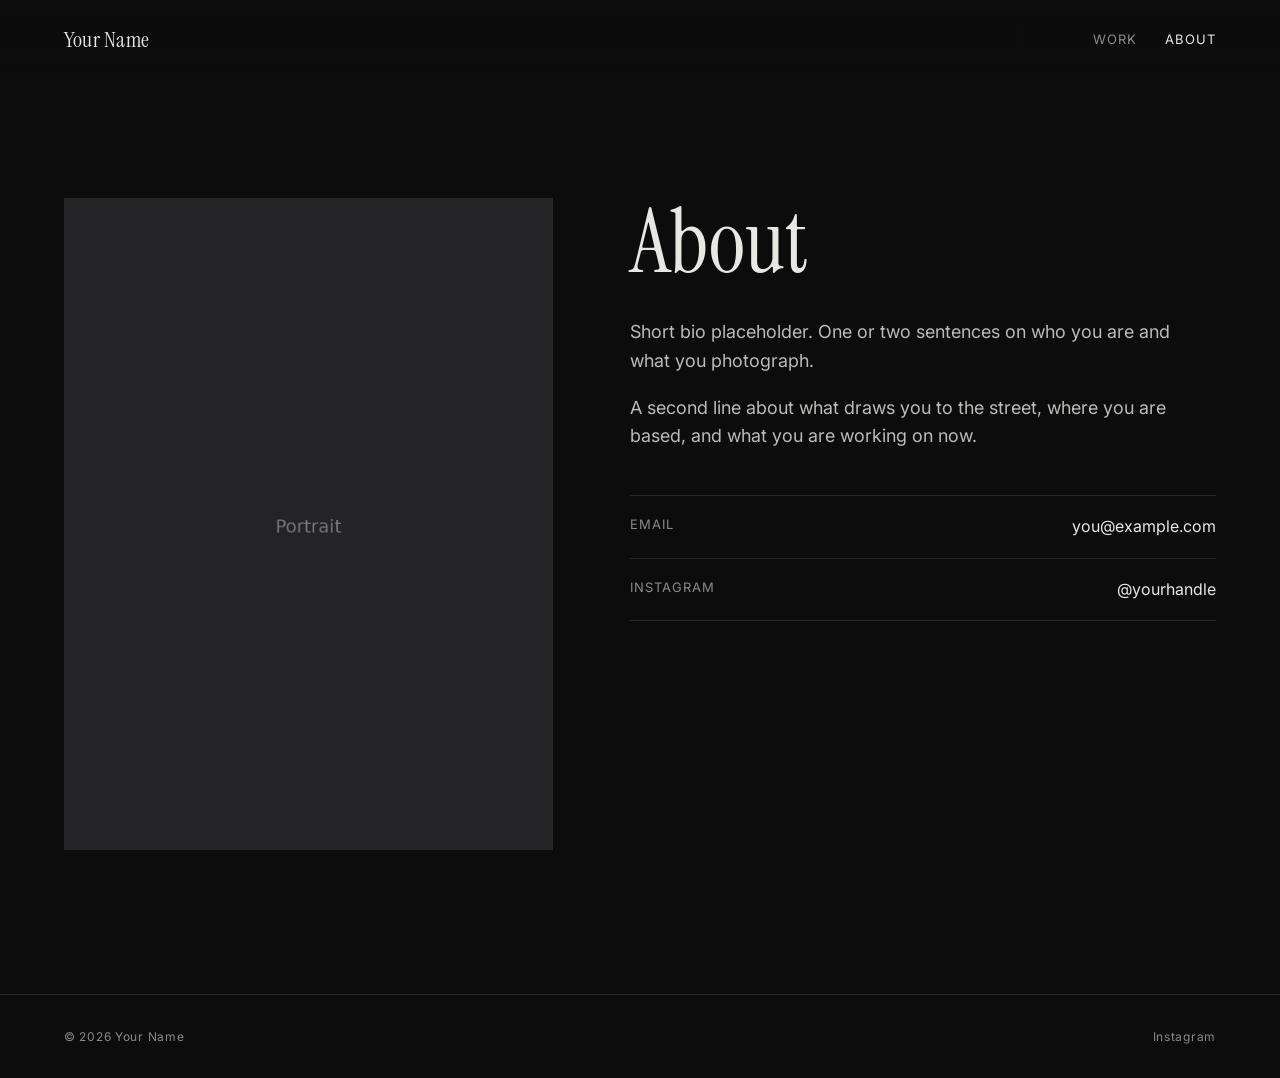
==== about.html @ cafe587d "Add minimal dark photography portfolio with placeholder content Co-Authored-By: Claude Opus 5.5 <nor" ====
<!DOCTYPE html>
<html lang="en">
<head>
  <meta charset="utf-8">
  <meta name="viewport" content="width=device-width, initial-scale=1, viewport-fit=cover">
  <meta name="theme-color" content="#0c0c0c">
  <meta name="description" content="Street and documentary photography portfolio.">
  <title>About — NAME</title>
  <link rel="preconnect" href="https://fonts.googleapis.com">
  <link rel="preconnect" href="https://fonts.gstatic.com" crossorigin>
  <link href="https://fonts.googleapis.com/css2?family=Instrument+Serif&family=Inter:wght@400;500&display=swap" rel="stylesheet">
  <link rel="stylesheet" href="assets/style.css">
</head>
<body data-page="about">
  <main></main>
  <script src="content.js"></script>
  <script src="assets/site.js"></script>
</body>
</html>
---- assets/style.css ----
:root {
  --bg: #0c0c0c;
  --bg-soft: #151515;
  --text: #e9e7e3;
  --muted: #8b8a87;
  --line: #262626;
  --serif: "Instrument Serif", Georgia, "Times New Roman", serif;
  --sans: "Inter", -apple-system, BlinkMacSystemFont, "Segoe UI", Roboto, sans-serif;
  --ease: cubic-bezier(.2, .7, .2, 1);
  --pad: clamp(20px, 5vw, 64px);
  --max: 1280px;
}

* { box-sizing: border-box; margin: 0; padding: 0; }
html { scroll-behavior: smooth; -webkit-text-size-adjust: 100%; }
body {
  background: var(--bg);
  color: var(--text);
  font-family: var(--sans);
  font-size: 16px;
  line-height: 1.6;
  -webkit-font-smoothing: antialiased;
  opacity: 0;
  transition: opacity .6s var(--ease);
}
body.is-ready { opacity: 1; }
body.is-leaving { opacity: 0; transition-duration: .35s; }
img { display: block; max-width: 100%; }
a { color: inherit; text-decoration: none; }
::selection { background: var(--text); color: var(--bg); }

/* ---------- Header ---------- */
.site-header {
  position: fixed; inset: 0 0 auto 0; z-index: 50;
  display: flex; justify-content: space-between; align-items: center;
  padding: 22px max(var(--pad), calc((100vw - var(--max)) / 2 + var(--pad)));
  background: linear-gradient(to bottom, rgba(12,12,12,.92), rgba(12,12,12,0));
  transition: transform .5s var(--ease);
}
.site-header.is-hidden { transform: translateY(-100%); }
.brand { font-family: var(--serif); font-size: 22px; letter-spacing: .01em; }
.nav { display: flex; gap: 28px; font-size: 13px; letter-spacing: .08em; text-transform: uppercase; }
.nav a { color: var(--muted); transition: color .3s; }
.nav a:hover, .nav a.is-active { color: var(--text); }

main { padding: 0 var(--pad); max-width: var(--max); margin: 0 auto; }

/* ---------- Hero ---------- */
.hero {
  min-height: 78vh; min-height: 78svh;
  display: flex; flex-direction: column; justify-content: flex-end;
  padding-bottom: 9vh;
}
.hero h1 {
  font-family: var(--serif); font-weight: 400;
  font-size: clamp(52px, 11vw, 148px); line-height: .95; letter-spacing: -.01em;
}
.hero p { color: var(--muted); margin-top: 20px; font-size: clamp(15px, 1.6vw, 18px); }
.scroll-hint {
  margin-top: 48px; width: 1px; height: 56px; background: var(--line); position: relative; overflow: hidden;
}
.scroll-hint::after {
  content: ""; position: absolute; left: 0; top: -56px; width: 1px; height: 56px; background: var(--text);
  animation: hint 2.4s var(--ease) infinite;
}
@keyframes hint { to { top: 56px; } }

/* ---------- Series index ---------- */
.series-list { display: grid; grid-template-columns: 1fr; gap: clamp(56px, 9vw, 120px); padding: 4vh 0 16vh; }
@media (min-width: 900px) {
  .series-list { grid-template-columns: 1fr 1fr; column-gap: clamp(32px, 5vw, 72px); }
  .series-card:nth-child(even) { margin-top: 18vh; }
}
.series-card { display: block; }
.frame { position: relative; overflow: hidden; background: var(--bg-soft); aspect-ratio: 4 / 3; }
.frame img { width: 100%; height: 100%; object-fit: cover; transition: transform 1.4s var(--ease), opacity .8s var(--ease); }
.series-card:hover .frame img { transform: scale(1.035); }
.card-meta { display: flex; justify-content: space-between; align-items: baseline; gap: 16px; margin-top: 18px; }
.card-meta h2 { font-family: var(--serif); font-weight: 400; font-size: clamp(26px, 3vw, 36px); line-height: 1.1; }
.card-meta span { color: var(--muted); font-size: 13px; letter-spacing: .06em; white-space: nowrap; }
.card-index { color: var(--muted); font-size: 12px; letter-spacing: .12em; margin-bottom: 14px; }

/* ---------- Series page ---------- */
.series-head { padding: 22vh 0 10vh; max-width: 760px; }
.series-head .eyebrow { color: var(--muted); font-size: 12px; letter-spacing: .14em; text-transform: uppercase; }
.series-head h1 { font-family: var(--serif); font-weight: 400; font-size: clamp(44px, 8vw, 104px); line-height: 1; margin: 18px 0 28px; }
.series-head p { color: #bdbbb7; font-size: clamp(16px, 1.5vw, 18px); max-width: 620px; }

.photos { display: flex; flex-direction: column; align-items: center; gap: clamp(48px, 12vh, 140px); padding-bottom: 14vh; }
.photo { width: 100%; max-width: 1180px; cursor: zoom-in; }
.photo .frame { aspect-ratio: 4 / 3; }
.photo.vertical { max-width: min(100%, calc(86vh * 3 / 4)); }
.photo.vertical .frame { aspect-ratio: 3 / 4; }
.photo figcaption { color: var(--muted); font-size: 12px; letter-spacing: .08em; margin-top: 12px; }

.next-series { border-top: 1px solid var(--line); padding: 10vh 0 14vh; display: block; }
.next-series small { color: var(--muted); font-size: 12px; letter-spacing: .14em; text-transform: uppercase; }
.next-series div { font-family: var(--serif); font-size: clamp(36px, 6vw, 72px); line-height: 1.05; margin-top: 12px; transition: transform .6s var(--ease); }
.next-series:hover div { transform: translateX(12px); }

/* ---------- About ---------- */
.about { display: grid; gap: clamp(40px, 6vw, 96px); padding: 22vh 0 16vh; align-items: start; }
@media (min-width: 900px) { .about { grid-template-columns: 5fr 6fr; } }
.about .frame { aspect-ratio: 3 / 4; }
.about h1 { font-family: var(--serif); font-weight: 400; font-size: clamp(44px, 7vw, 88px); line-height: 1; margin-bottom: 32px; }
.about p { color: #bdbbb7; margin-bottom: 18px; max-width: 560px; font-size: clamp(16px, 1.5vw, 18px); }
.contact { margin-top: 44px; border-top: 1px solid var(--line); }
.contact a { display: flex; justify-content: space-between; padding: 18px 0; border-bottom: 1px solid var(--line); transition: padding .4s var(--ease), color .3s; }
.contact a span:first-child { color: var(--muted); font-size: 13px; letter-spacing: .08em; text-transform: uppercase; }
.contact a:hover { padding-left: 10px; }

/* ---------- Footer ---------- */
.site-footer { padding: 32px var(--pad); color: var(--muted); font-size: 12px; letter-spacing: .06em; display: flex; justify-content: space-between; max-width: var(--max); margin: 0 auto; border-top: 1px solid var(--line); }

/* ---------- Scroll reveal ---------- */
.reveal { opacity: 0; transform: translateY(36px); transition: opacity 1.1s var(--ease), transform 1.1s var(--ease); }
.reveal.is-visible { opacity: 1; transform: none; }
.frame img { opacity: 0; }
.frame img.is-loaded { opacity: 1; }

/* ---------- Lightbox ---------- */
.lightbox {
  position: fixed; inset: 0; z-index: 100; background: rgba(8,8,8,.97);
  display: flex; align-items: center; justify-content: center;
  opacity: 0; pointer-events: none; transition: opacity .45s var(--ease);
}
.lightbox.is-open { opacity: 1; pointer-events: auto; }
.lightbox img { max-width: 94vw; max-height: 88vh; object-fit: contain; transition: opacity .35s var(--ease), transform .5s var(--ease); }
.lightbox img.is-switching { opacity: 0; transform: scale(.985); }
.lb-btn { position: absolute; background: none; border: 0; color: var(--muted); font: inherit; font-size: 13px; letter-spacing: .1em; text-transform: uppercase; padding: 18px; cursor: pointer; transition: color .3s; }
.lb-btn:hover { color: var(--text); }
.lb-close { top: 8px; right: 8px; }
.lb-prev { left: 4px; top: 50%; transform: translateY(-50%); }
.lb-next { right: 4px; top: 50%; transform: translateY(-50%); }
.lb-count { position: absolute; bottom: 20px; left: 50%; transform: translateX(-50%); color: var(--muted); font-size: 12px; letter-spacing: .12em; }
@media (max-width: 700px) { .lb-prev, .lb-next { display: none; } }

@media (prefers-reduced-motion: reduce) {
  html { scroll-behavior: auto; }
  *, *::before, *::after { transition-duration: .01ms !important; animation: none !important; }
  .reveal { opacity: 1; transform: none; }
}
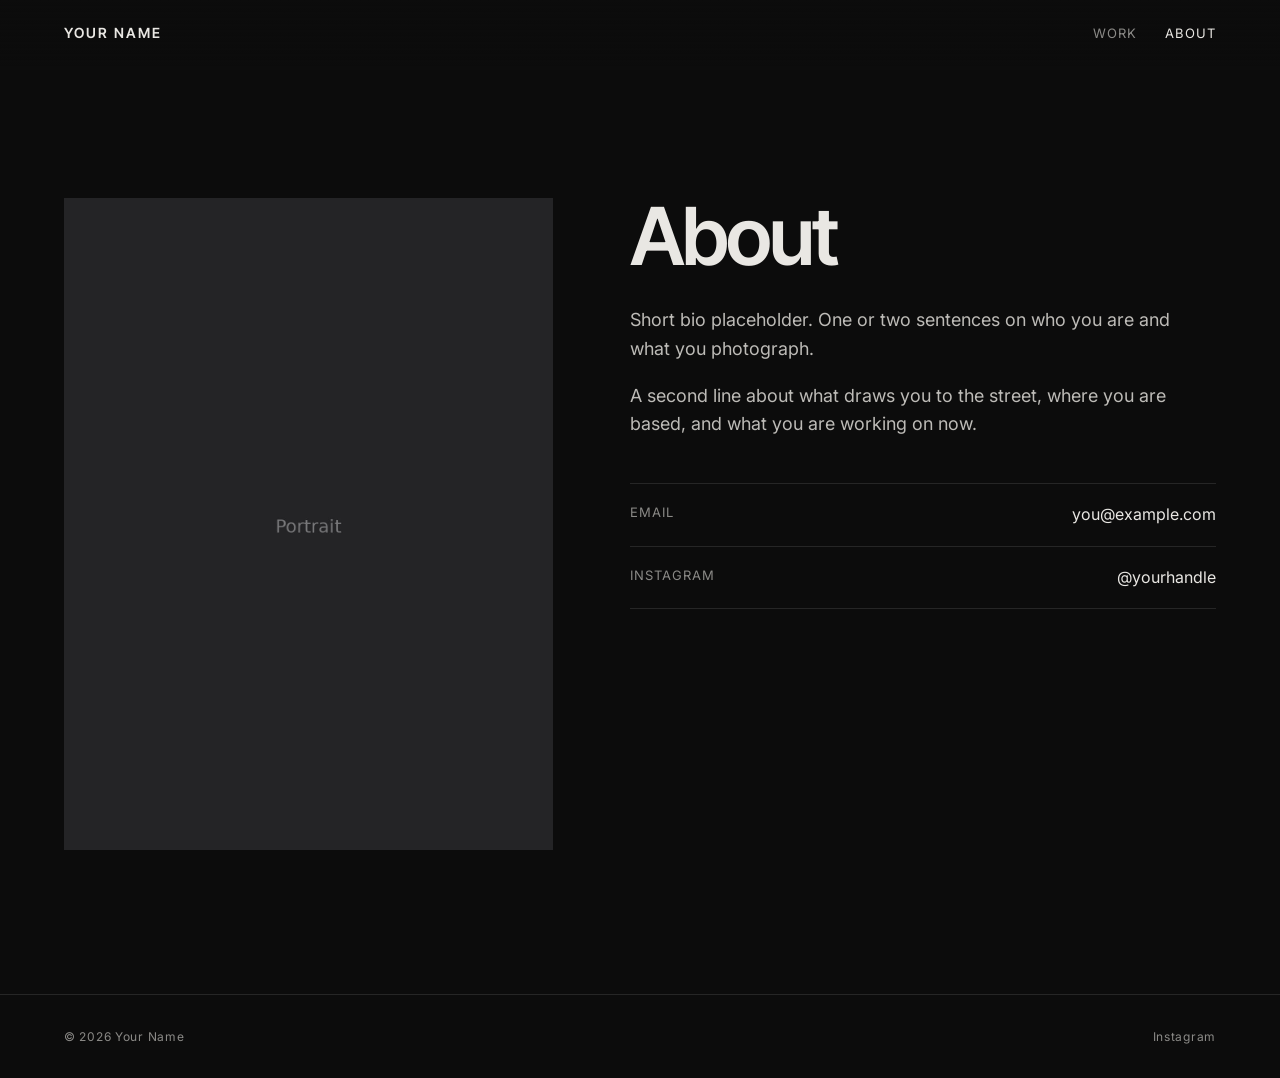
==== commit 61dd5ff0: "Switch headings to Inter Tight grotesque Co-Authored-By: Claude Opus 5.5 <noreply@anthropic.com> Cla" ====
--- a/about.html
+++ b/about.html
@@ -8,7 +8,7 @@
   <title>About — NAME</title>
   <link rel="preconnect" href="https://fonts.googleapis.com">
   <link rel="preconnect" href="https://fonts.gstatic.com" crossorigin>
-  <link href="https://fonts.googleapis.com/css2?family=Instrument+Serif&family=Inter:wght@400;500&display=swap" rel="stylesheet">
+  <link href="https://fonts.googleapis.com/css2?family=Inter+Tight:wght@500;600&family=Inter:wght@400;500&display=swap" rel="stylesheet">
   <link rel="stylesheet" href="assets/style.css">
 </head>
 <body data-page="about">
--- a/assets/style.css
+++ b/assets/style.css
@@ -4,7 +4,7 @@
   --text: #e9e7e3;
   --muted: #8b8a87;
   --line: #262626;
-  --serif: "Instrument Serif", Georgia, "Times New Roman", serif;
+  --display: "Inter Tight", "Inter", -apple-system, "Helvetica Neue", Arial, sans-serif;
   --sans: "Inter", -apple-system, BlinkMacSystemFont, "Segoe UI", Roboto, sans-serif;
   --ease: cubic-bezier(.2, .7, .2, 1);
   --pad: clamp(20px, 5vw, 64px);
@@ -38,7 +38,7 @@
   transition: transform .5s var(--ease);
 }
 .site-header.is-hidden { transform: translateY(-100%); }
-.brand { font-family: var(--serif); font-size: 22px; letter-spacing: .01em; }
+.brand { font-family: var(--display); font-weight: 600; font-size: 14px; letter-spacing: .14em; text-transform: uppercase; }
 .nav { display: flex; gap: 28px; font-size: 13px; letter-spacing: .08em; text-transform: uppercase; }
 .nav a { color: var(--muted); transition: color .3s; }
 .nav a:hover, .nav a.is-active { color: var(--text); }
@@ -52,8 +52,8 @@
   padding-bottom: 9vh;
 }
 .hero h1 {
-  font-family: var(--serif); font-weight: 400;
-  font-size: clamp(52px, 11vw, 148px); line-height: .95; letter-spacing: -.01em;
+  font-family: var(--display); font-weight: 600;
+  font-size: clamp(48px, 10vw, 136px); line-height: .92; letter-spacing: -.035em;
 }
 .hero p { color: var(--muted); margin-top: 20px; font-size: clamp(15px, 1.6vw, 18px); }
 .scroll-hint {
@@ -76,14 +76,14 @@
 .frame img { width: 100%; height: 100%; object-fit: cover; transition: transform 1.4s var(--ease), opacity .8s var(--ease); }
 .series-card:hover .frame img { transform: scale(1.035); }
 .card-meta { display: flex; justify-content: space-between; align-items: baseline; gap: 16px; margin-top: 18px; }
-.card-meta h2 { font-family: var(--serif); font-weight: 400; font-size: clamp(26px, 3vw, 36px); line-height: 1.1; }
+.card-meta h2 { font-family: var(--display); font-weight: 500; font-size: clamp(22px, 2.4vw, 30px); line-height: 1.1; letter-spacing: -.02em; }
 .card-meta span { color: var(--muted); font-size: 13px; letter-spacing: .06em; white-space: nowrap; }
 .card-index { color: var(--muted); font-size: 12px; letter-spacing: .12em; margin-bottom: 14px; }
 
 /* ---------- Series page ---------- */
 .series-head { padding: 22vh 0 10vh; max-width: 760px; }
 .series-head .eyebrow { color: var(--muted); font-size: 12px; letter-spacing: .14em; text-transform: uppercase; }
-.series-head h1 { font-family: var(--serif); font-weight: 400; font-size: clamp(44px, 8vw, 104px); line-height: 1; margin: 18px 0 28px; }
+.series-head h1 { font-family: var(--display); font-weight: 600; font-size: clamp(40px, 7vw, 96px); line-height: .95; letter-spacing: -.035em; margin: 18px 0 28px; }
 .series-head p { color: #bdbbb7; font-size: clamp(16px, 1.5vw, 18px); max-width: 620px; }
 
 .photos { display: flex; flex-direction: column; align-items: center; gap: clamp(48px, 12vh, 140px); padding-bottom: 14vh; }
@@ -95,14 +95,14 @@
 
 .next-series { border-top: 1px solid var(--line); padding: 10vh 0 14vh; display: block; }
 .next-series small { color: var(--muted); font-size: 12px; letter-spacing: .14em; text-transform: uppercase; }
-.next-series div { font-family: var(--serif); font-size: clamp(36px, 6vw, 72px); line-height: 1.05; margin-top: 12px; transition: transform .6s var(--ease); }
+.next-series div { font-family: var(--display); font-weight: 600; font-size: clamp(32px, 5.5vw, 64px); line-height: 1; letter-spacing: -.03em; margin-top: 12px; transition: transform .6s var(--ease); }
 .next-series:hover div { transform: translateX(12px); }
 
 /* ---------- About ---------- */
 .about { display: grid; gap: clamp(40px, 6vw, 96px); padding: 22vh 0 16vh; align-items: start; }
 @media (min-width: 900px) { .about { grid-template-columns: 5fr 6fr; } }
 .about .frame { aspect-ratio: 3 / 4; }
-.about h1 { font-family: var(--serif); font-weight: 400; font-size: clamp(44px, 7vw, 88px); line-height: 1; margin-bottom: 32px; }
+.about h1 { font-family: var(--display); font-weight: 600; font-size: clamp(40px, 6.5vw, 80px); line-height: .95; letter-spacing: -.035em; margin-bottom: 32px; }
 .about p { color: #bdbbb7; margin-bottom: 18px; max-width: 560px; font-size: clamp(16px, 1.5vw, 18px); }
 .contact { margin-top: 44px; border-top: 1px solid var(--line); }
 .contact a { display: flex; justify-content: space-between; padding: 18px 0; border-bottom: 1px solid var(--line); transition: padding .4s var(--ease), color .3s; }
